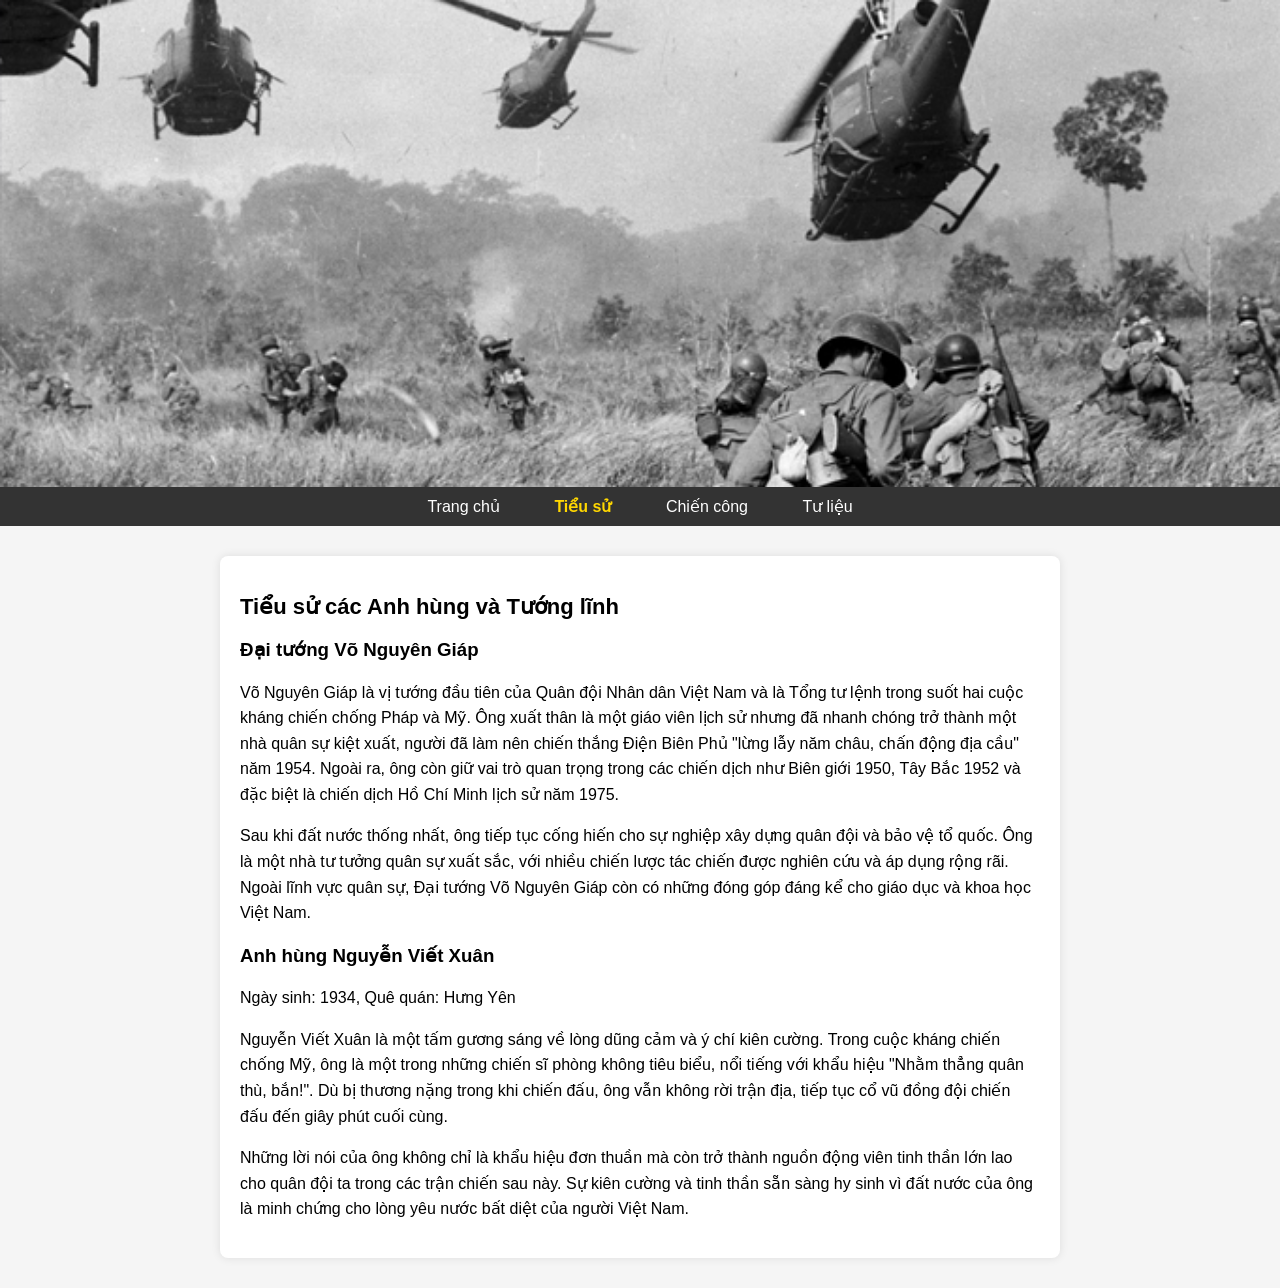
==== tieusu.html @ 9872f2df "Add files via upload" ====
<!DOCTYPE html>
<html lang="vi">
<head>
    <meta charset="UTF-8">
    <meta name="viewport" content="width=device-width, initial-scale=1.0">
    <title>Tiểu sử - Anh hùng LLVT</title>
    <link rel="stylesheet" href="styles.css">
    <script src="script.js" defer></script>
</head>
<body>
    <header>
        <img src="image.png" alt="Header Image">
    </header>

    <nav>
        <ul>
            <li><a href="index.html">Trang chủ</a></li>
            <li><a href="tieusu.html">Tiểu sử</a></li>
            <li><a href="chiencong.html">Chiến công</a></li>
            <li><a href="tulieu.html">Tư liệu</a></li>
        </ul>
    </nav>

    <main>
        <section class="content-box">
            <h2>Tiểu sử các Anh hùng và Tướng lĩnh</h2>
            <h3>Đại tướng Võ Nguyên Giáp</h3>
            <p>Võ Nguyên Giáp là vị tướng đầu tiên của Quân đội Nhân dân Việt Nam và là Tổng tư lệnh trong suốt hai cuộc kháng chiến chống Pháp và Mỹ. Ông xuất thân là một giáo viên lịch sử nhưng đã nhanh chóng trở thành một nhà quân sự kiệt xuất, người đã làm nên chiến thắng Điện Biên Phủ "lừng lẫy năm châu, chấn động địa cầu" năm 1954. Ngoài ra, ông còn giữ vai trò quan trọng trong các chiến dịch như Biên giới 1950, Tây Bắc 1952 và đặc biệt là chiến dịch Hồ Chí Minh lịch sử năm 1975.</p>
            <p>Sau khi đất nước thống nhất, ông tiếp tục cống hiến cho sự nghiệp xây dựng quân đội và bảo vệ tổ quốc. Ông là một nhà tư tưởng quân sự xuất sắc, với nhiều chiến lược tác chiến được nghiên cứu và áp dụng rộng rãi. Ngoài lĩnh vực quân sự, Đại tướng Võ Nguyên Giáp còn có những đóng góp đáng kể cho giáo dục và khoa học Việt Nam.</p>
            <h3>Anh hùng Nguyễn Viết Xuân</h3>
            <p>Ngày sinh: 1934, Quê quán: Hưng Yên</p>
            <p>Nguyễn Viết Xuân là một tấm gương sáng về lòng dũng cảm và ý chí kiên cường. Trong cuộc kháng chiến chống Mỹ, ông là một trong những chiến sĩ phòng không tiêu biểu, nổi tiếng với khẩu hiệu "Nhằm thẳng quân thù, bắn!". Dù bị thương nặng trong khi chiến đấu, ông vẫn không rời trận địa, tiếp tục cổ vũ đồng đội chiến đấu đến giây phút cuối cùng.</p>
            <p>Những lời nói của ông không chỉ là khẩu hiệu đơn thuần mà còn trở thành nguồn động viên tinh thần lớn lao cho quân đội ta trong các trận chiến sau này. Sự kiên cường và tinh thần sẵn sàng hy sinh vì đất nước của ông là minh chứng cho lòng yêu nước bất diệt của người Việt Nam.</p>
        </section>
    </main>
</body>
</html>
---- styles.css ----
body {
    font-family: Arial, sans-serif;
    margin: 0;
    padding: 0;
    background-color: #f5f5f5;
}

header img {
    width: 100%;
    height: auto;
    display: block;
}

nav {
    background-color: #333;
    padding: 10px 0;
}

nav ul {
    list-style-type: none;
    margin: 0;
    padding: 0;
    text-align: center;
}

nav ul li {
    display: inline;
    margin: 0 15px;
}

nav ul li a {
    color: white;
    text-decoration: none;
    font-size: 16px;
    padding: 10px;
}

nav ul li a:hover {
    text-decoration: underline;
}

main {
    display: flex;
    justify-content: center;
    margin: 30px 10px;
}

.content-box {
    background-color: white;
    padding: 20px;
    max-width: 800px;
    border-radius: 8px;
    box-shadow: 0px 0px 10px rgba(0, 0, 0, 0.1);
}

.content-box h2 {
    font-size: 22px;
    color: black;
}

.content-box p {
    font-size: 16px;
    line-height: 1.6;
}
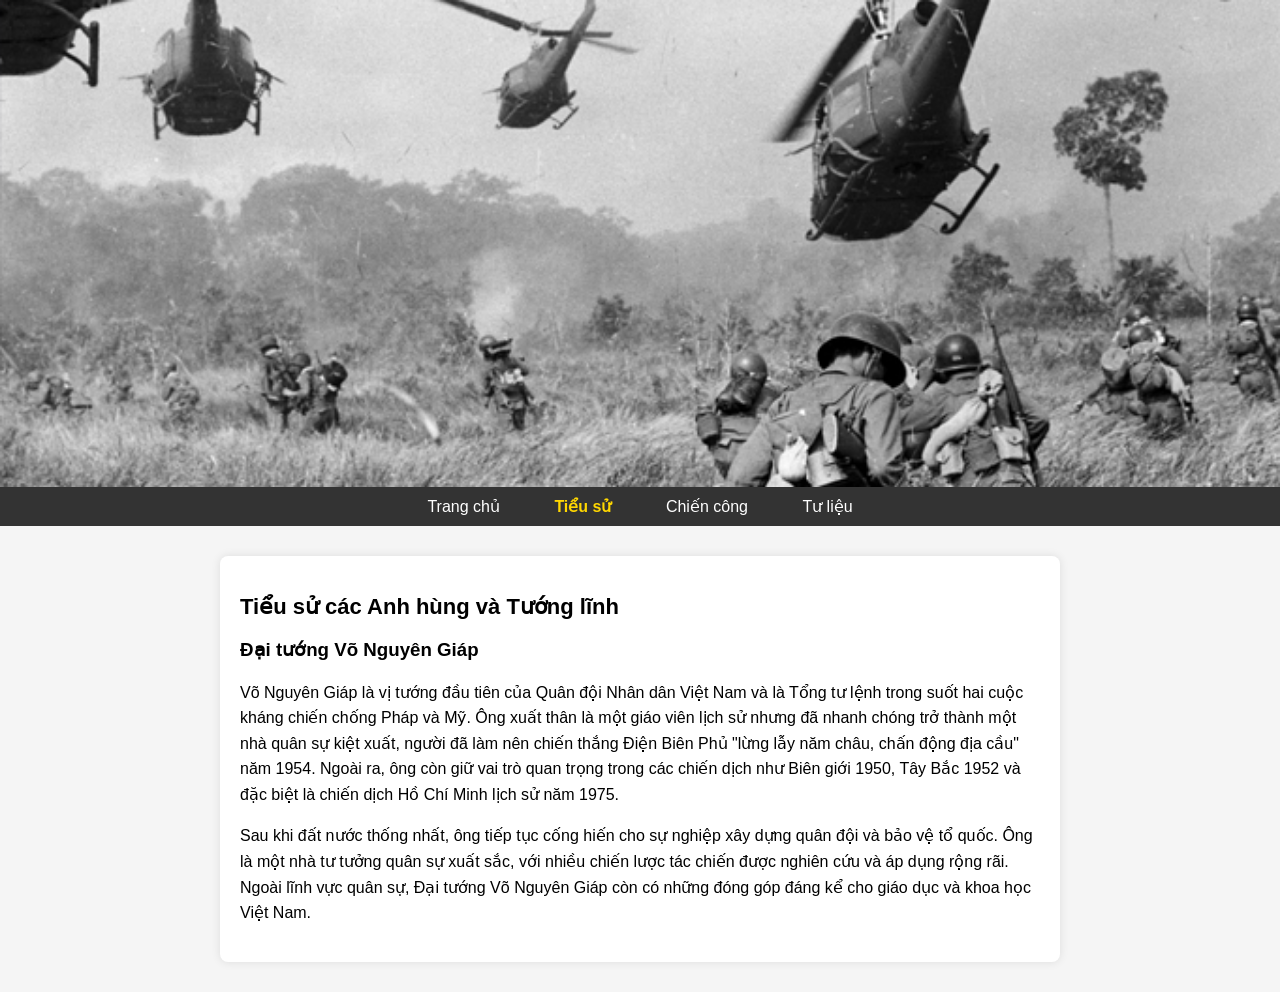
==== commit 33170ac5: "Update tieusu.html" ====
--- a/tieusu.html
+++ b/tieusu.html
@@ -27,11 +27,7 @@
             <h3>Đại tướng Võ Nguyên Giáp</h3>
             <p>Võ Nguyên Giáp là vị tướng đầu tiên của Quân đội Nhân dân Việt Nam và là Tổng tư lệnh trong suốt hai cuộc kháng chiến chống Pháp và Mỹ. Ông xuất thân là một giáo viên lịch sử nhưng đã nhanh chóng trở thành một nhà quân sự kiệt xuất, người đã làm nên chiến thắng Điện Biên Phủ "lừng lẫy năm châu, chấn động địa cầu" năm 1954. Ngoài ra, ông còn giữ vai trò quan trọng trong các chiến dịch như Biên giới 1950, Tây Bắc 1952 và đặc biệt là chiến dịch Hồ Chí Minh lịch sử năm 1975.</p>
             <p>Sau khi đất nước thống nhất, ông tiếp tục cống hiến cho sự nghiệp xây dựng quân đội và bảo vệ tổ quốc. Ông là một nhà tư tưởng quân sự xuất sắc, với nhiều chiến lược tác chiến được nghiên cứu và áp dụng rộng rãi. Ngoài lĩnh vực quân sự, Đại tướng Võ Nguyên Giáp còn có những đóng góp đáng kể cho giáo dục và khoa học Việt Nam.</p>
-            <h3>Anh hùng Nguyễn Viết Xuân</h3>
-            <p>Ngày sinh: 1934, Quê quán: Hưng Yên</p>
-            <p>Nguyễn Viết Xuân là một tấm gương sáng về lòng dũng cảm và ý chí kiên cường. Trong cuộc kháng chiến chống Mỹ, ông là một trong những chiến sĩ phòng không tiêu biểu, nổi tiếng với khẩu hiệu "Nhằm thẳng quân thù, bắn!". Dù bị thương nặng trong khi chiến đấu, ông vẫn không rời trận địa, tiếp tục cổ vũ đồng đội chiến đấu đến giây phút cuối cùng.</p>
-            <p>Những lời nói của ông không chỉ là khẩu hiệu đơn thuần mà còn trở thành nguồn động viên tinh thần lớn lao cho quân đội ta trong các trận chiến sau này. Sự kiên cường và tinh thần sẵn sàng hy sinh vì đất nước của ông là minh chứng cho lòng yêu nước bất diệt của người Việt Nam.</p>
-        </section>
+                 </section>
     </main>
 </body>
 </html>
